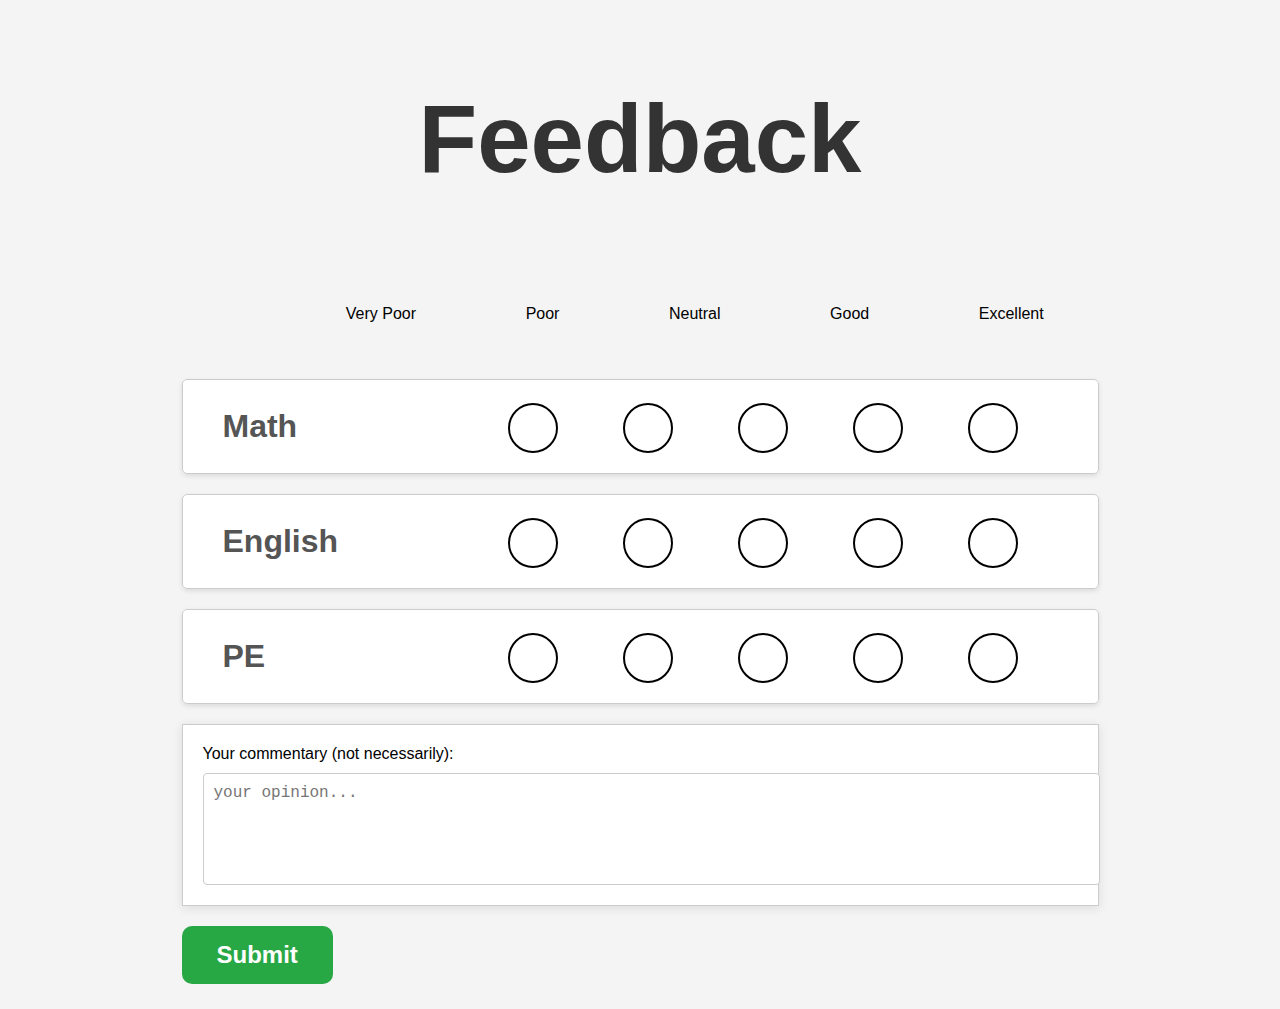
==== Fedback/oprosnik.html @ 4c18b779 "Add files via upload" ====
<!DOCTYPE html>
<html lang="en">
<head>
    <meta charset="UTF-8">
    <meta name="viewport" content="width=device-width, initial-scale=1.0">
    <title>Feedback Form</title>
    <link rel="stylesheet" href="feedback.css">

    <script>
        function submitFeedback(event) {
            event.preventDefault(); // Отменяем стандартное поведение формы
            window.location.href = 'thankyou.html'; // Переход на страницу благодарности
        }
    </script>
</head>
<body>
    <div class="feedback">
        <h1>Feedback</h1>
    </div>

    <div class="grade">
        <p></p>
        <p>Very Poor</p>
        <p>Poor</p>
        <p>Neutral</p>
        <p>Good</p>
        <p>Excellent</p>
    </div>

    <form onsubmit="submitFeedback(event)"> <!-- Обработка отправки формы -->

        <div>
        <fieldset>
            <div style="display: flex; align-items: center;">
                <div class="text">
                    <p>Math</p>
                </div>
                <div class="rounds">
                    <input type="radio" id="math_very_poor" name="math_grade" value="very_poor">
                    <input type="radio" id="math_poor" name="math_grade" value="poor">
                    <input type="radio" id="math_neutral" name="math_grade" value="neutral">
                    <input type="radio" id="math_good" name="math_grade" value="good">
                    <input type="radio" id="math_excellent" name="math_grade" value="excellent">
                </div>
            </div>
        </fieldset>

        <fieldset>
            <div style="display: flex; align-items: center;">
                <div class="text">
                    <p>English</p>
                </div>
                <div class="rounds">
                    <input type="radio" id="eng_very_poor" name="eng_grade" value="very_poor">
                    <input type="radio" id="eng_poor" name="eng_grade" value="poor">
                    <input type="radio" id="eng_neutral" name="eng_grade" value="neutral">
                    <input type="radio" id="eng_good" name="eng_grade" value="good">
                    <input type="radio" id="eng_excellent" name="eng_grade" value="excellent">
                </div>
            </div>
        </fieldset>

        <fieldset>
            <div style="display: flex; align-items: center;">
                <div class="text">
                    <p>PE</p>
                </div>
                <div class="rounds">
                    <input type="radio" id="pe_very_poor" name="pe_grade" value="very_poor">
                    <input type="radio" id="pe_poor" name="pe_grade" value="poor">
                    <input type="radio" id="pe_neutral" name="pe_grade" value="neutral">
                    <input type="radio" id="pe_good" name="pe_grade" value="good">
                    <input type="radio" id="pe_excellent" name="pe_grade" value="excellent">
                </div>
            </div>
        </fieldset>

        <div class="commentary-container">
            <label class="lol" for="commentary">Your commentary (not necessarily):</label>
            <textarea id="commentary" class="commentary" rows="5" placeholder="your opinion..."></textarea>
        </div>

        <button type="submit" class="submit-button">
            Submit
        </button> <!-- Кнопка отправки -->

    </form>
</body>
</html>
---- Fedback/feedback.css ----
body {
    display: grid;
    justify-content: center;
    font-family: Arial, sans-serif; /* Использование стандартного шрифта */
    background-color: #f4f4f4; /* Фоновый цвет для страницы */
    margin: 0;
    padding: 20px; /* Отступы вокруг страницы */
}

.feedback {
    display: flex;
    justify-content: center;
    font-size: 3rem;
    text-align: center; /* Центрирование заголовка */
    margin-bottom: 30px; /* Отступ снизу */
}

h1 {
    display: flex;
    color: #333; /* Цвет заголовка */
}

fieldset {
    border: 1px solid #ccc; /* Цвет границы поля */
    border-radius: 5px; /* Скругление углов поля */
    margin: 20px 0; /* Отступы сверху и снизу */
    padding: 20px; /* Внутренние отступы */
    background-color: #fff; /* Белый фон для поля */
    box-shadow: 0 2px 5px rgba(0, 0, 0, 0.1); /* Легкая тень для поля */
}

.grade {
    display: flex; /* Расположение оценок в строку */
    justify-content: space-around; /* Выравнивание элементов по ширине */
    margin-bottom: 20px; /* Отступ снизу для оценок */
}

.rounds {
    text-indent: 140px;
    display: flex;
    margin-left: 200px;
    size: 30px;
}

.rounds input {
    margin-right: 15px; /* Отступ между радиокнопками */
}

.text p {
    margin: 0; /* Удаление отступов у текста */
    padding-right: 10px; /* Отступ справа */
    font-weight: bold; /* Жирный шрифт для текста предмета */
    color: #555; /* Цвет текста предмета */
}

.commentary-container {
    display: flex;
    margin-top: 20px; /* Отступ сверху для контейнера комментариев */
    flex-direction: column; /* Вертикальное расположение элементов */
    align-items: left; /* Центрирование содержимого по горизонтали */
    max-width: 100%; /* Максимальная ширина для улучшения дизайна */
    padding: 20px; /* Внутренние отступы */
    background-color: #fff; /* Белый фон для контейнера */
    border: 1px solid #ccc; /* Цвет границы контейнера */
    box-shadow: 0 2px 10px rgba(0, 0, 0, 0.1); /* Легкая тень для создания эффекта поднятия */
}

.commentary {
    margin-top: 10px; /* Отступ между меткой и текстовым полем */
    width: 100%; /* Ширина текстового поля */
    font-size: 1rem; /* Размер шрифта текстового поля */
    padding: 10px; /* Внутренние отступы */
    border: 1px solid #ccc; /* Цвет границы текстового поля */
    resize: none; /* Запрет изменения размера текстового поля */
    border-radius: 4px; /* Скругленные углы для текстового поля */
}

/* Стили для кнопки */
.submit-button {
    margin-top: 20px; /* Отступ сверху для кнопки */
    padding: 15px 35px; /* Отступы внутри кнопки */
    font-size: 24px; /* Размер шрифта кнопки */
    font-weight: bold; /* Жирный шрифт */
    background-color: #28a745; /* Зеленый фон кнопки */
    color: white; /* Белый цвет текста */
    border: none; /* Без границы */
    border-radius: 10px; /* Скругленные углы */
    cursor: pointer; /* Курсор при наведении */
    transition: background-color 0.3s ease; /* Плавный переход цвета */
}

.submit-button:hover {
    background-color: #218838; /* Более темный зеленый фон при наведении */
}

.text {
    display: flex;
    text-align: center;
    align-items: center;
    width: 100px;
    font-size: 2rem;
    text-indent: 20px;
    color: rgb(117, 113, 113);
}

:root {
    --radio-border-color: #000000;
    --radio-checked-color: #000000;
    --radio-size: 50px;
    --radio-inner-size: 34px;
}

input[type="radio"] {
    -webkit-appearance: none; /* Remove default styling in WebKit browsers */
    appearance: none; /* Remove default styling */
    width: var(--radio-size); /* Custom width */
    height: var(--radio-size); /* Custom height */
    border: 2.7px solid var(--radio-border-color); /* Custom border */
    border-radius: 50%; /* Make it circular */
    outline: none; /* Remove outline */
    cursor: pointer; /* Change cursor on hover */
    position: relative; /* Position for pseudo-element */
    transition: border-color 0.3s ease, box-shadow 0.3s ease; /* Smooth transitions */
    margin-right: 60px; /* Добавляем отступ справа */
}

input[type="radio"]:hover {
    box-shadow: 0 0 5px rgba(0, 0, 0, 0.3); /* Add shadow on hover */
    border-color: var(--radio-checked-color); /* Change border color on hover */
}

input[type="radio"]:checked::before {
    content: '';
    position: absolute;
    top: 50%;
    left: 50%;
    width: var(--radio-inner-size); /* Inner circle size */
    height: var(--radio-inner-size); /* Inner circle size */
    border-radius: 50%; /* Make inner circle circular */
    background-color: var(--radio-checked-color); /* Color of the checked state */
    transform: translate(-50%, -50%); /* Center the inner circle */
    
}
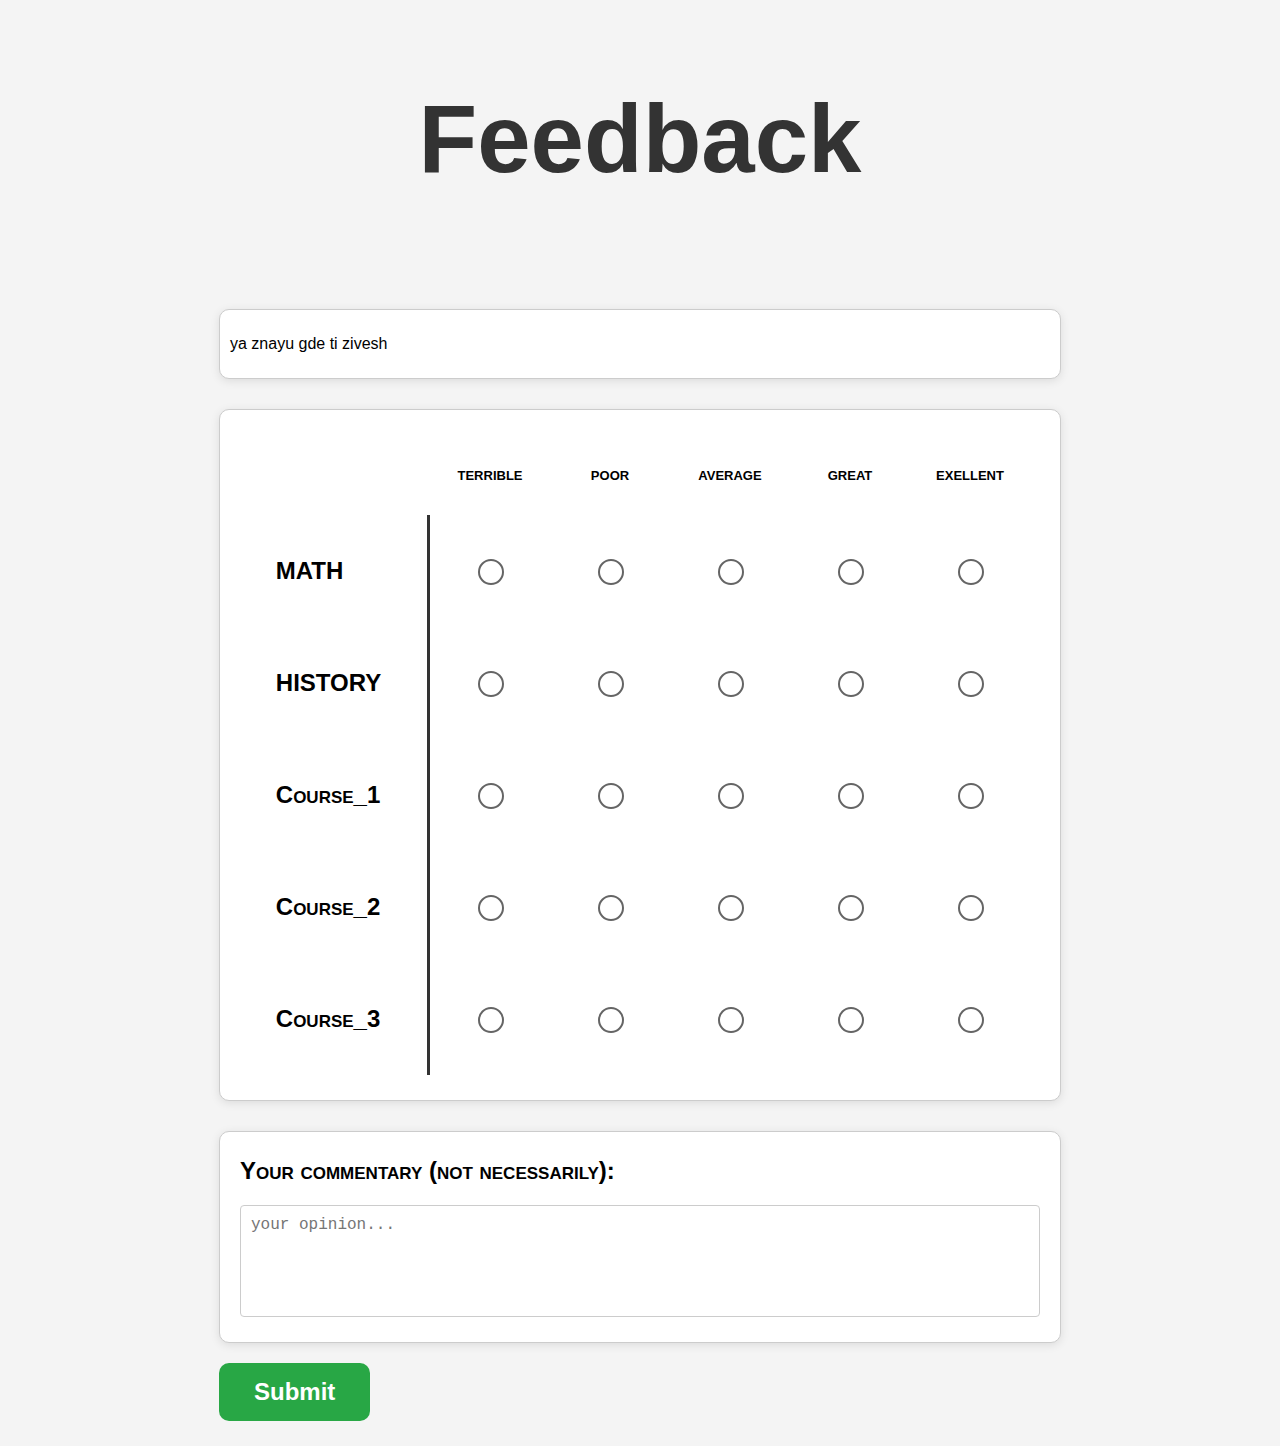
==== commit 14e47deb: "Update oprosnik.html" ====
--- a/Fedback/oprosnik.html
+++ b/Fedback/oprosnik.html
@@ -3,8 +3,8 @@
 <head>
     <meta charset="UTF-8">
     <meta name="viewport" content="width=device-width, initial-scale=1.0">
+    <link rel="stylesheet" href="feedback.css">
     <title>Feedback Form</title>
-    <link rel="stylesheet" href="feedback.css">
 
     <script>
         function submitFeedback(event) {
@@ -13,77 +13,86 @@
         }
     </script>
 </head>
+
+
+
 <body>
     <div class="feedback">
         <h1>Feedback</h1>
     </div>
 
-    <div class="grade">
-        <p></p>
-        <p>Very Poor</p>
-        <p>Poor</p>
-        <p>Neutral</p>
-        <p>Good</p>
-        <p>Excellent</p>
-    </div>
-
     <form onsubmit="submitFeedback(event)"> <!-- Обработка отправки формы -->
 
+        <div class="user_data">
+            ya znayu gde ti zivesh
+        </div>
+    
         <div>
-        <fieldset>
-            <div style="display: flex; align-items: center;">
-                <div class="text">
-                    <p>Math</p>
+            <div class="container">
+                <div class="rate">
+                    <div>terrible</div>
+                    <div>poor</div>
+                    <div>average</div>
+                    <div>great</div>
+                    <div>exellent</div>
                 </div>
-                <div class="rounds">
-                    <input type="radio" id="math_very_poor" name="math_grade" value="very_poor">
-                    <input type="radio" id="math_poor" name="math_grade" value="poor">
-                    <input type="radio" id="math_neutral" name="math_grade" value="neutral">
-                    <input type="radio" id="math_good" name="math_grade" value="good">
-                    <input type="radio" id="math_excellent" name="math_grade" value="excellent">
+
+                <div class="courses">
+                    <div>MATH</div>
+                    <div>HISTORY</div>
+                    <div>Course_1</div>
+                    <div>Course_2</div>
+                    <div>Course_3</div>
+                </div>
+
+                <div class="radio">
+                    <!-- MATH -->
+                        <input type="radio" name="math">
+                        <input type="radio" name="math">
+                        <input type="radio" name="math">
+                        <input type="radio" name="math">
+                        <input type="radio" name="math">
+
+                    <!-- HISTORY -->
+                        <input type="radio" name="history">
+                        <input type="radio" name="history">
+                        <input type="radio" name="history">
+                        <input type="radio" name="history">
+                        <input type="radio" name="history">
+
+                    <!-- Course_1 -->
+                        <input type="radio" name="1">
+                        <input type="radio" name="1">
+                        <input type="radio" name="1">
+                        <input type="radio" name="1">
+                        <input type="radio" name="1">
+
+                    <!-- Course_2 -->
+                        <input type="radio" name="2">
+                        <input type="radio" name="2">
+                        <input type="radio" name="2">
+                        <input type="radio" name="2">
+                        <input type="radio" name="2">
+
+                    <!-- Course_3 -->
+                        <input type="radio" name="3">
+                        <input type="radio" name="3">
+                        <input type="radio" name="3">
+                        <input type="radio" name="3">
+                        <input type="radio" name="3">
                 </div>
             </div>
-        </fieldset>
+        </div>
 
-        <fieldset>
-            <div style="display: flex; align-items: center;">
-                <div class="text">
-                    <p>English</p>
-                </div>
-                <div class="rounds">
-                    <input type="radio" id="eng_very_poor" name="eng_grade" value="very_poor">
-                    <input type="radio" id="eng_poor" name="eng_grade" value="poor">
-                    <input type="radio" id="eng_neutral" name="eng_grade" value="neutral">
-                    <input type="radio" id="eng_good" name="eng_grade" value="good">
-                    <input type="radio" id="eng_excellent" name="eng_grade" value="excellent">
-                </div>
-            </div>
-        </fieldset>
-
-        <fieldset>
-            <div style="display: flex; align-items: center;">
-                <div class="text">
-                    <p>PE</p>
-                </div>
-                <div class="rounds">
-                    <input type="radio" id="pe_very_poor" name="pe_grade" value="very_poor">
-                    <input type="radio" id="pe_poor" name="pe_grade" value="poor">
-                    <input type="radio" id="pe_neutral" name="pe_grade" value="neutral">
-                    <input type="radio" id="pe_good" name="pe_grade" value="good">
-                    <input type="radio" id="pe_excellent" name="pe_grade" value="excellent">
-                </div>
-            </div>
-        </fieldset>
-
-        <div class="commentary-container">
+        <div class="commentary_container">
             <label class="lol" for="commentary">Your commentary (not necessarily):</label>
             <textarea id="commentary" class="commentary" rows="5" placeholder="your opinion..."></textarea>
         </div>
 
-        <button type="submit" class="submit-button">
+        <button type="submit" class="submit_button">
             Submit
-        </button> <!-- Кнопка отправки -->
+        </button>
 
     </form>
 </body>
-</html>+</html>
--- a/Fedback/feedback.css
+++ b/Fedback/feedback.css
@@ -1,113 +1,84 @@
 body {
     display: grid;
     justify-content: center;
-    font-family: Arial, sans-serif; /* Использование стандартного шрифта */
-    background-color: #f4f4f4; /* Фоновый цвет для страницы */
+    font-family: Arial, sans-serif;
+    background-color: #f4f4f4;
     margin: 0;
-    padding: 20px; /* Отступы вокруг страницы */
+    padding: 20px;
 }
 
 .feedback {
     display: flex;
     justify-content: center;
     font-size: 3rem;
-    text-align: center; /* Центрирование заголовка */
-    margin-bottom: 30px; /* Отступ снизу */
+    text-align: center;
+    color: #333;
 }
 
-h1 {
-    display: flex;
-    color: #333; /* Цвет заголовка */
+
+/* USER DATA BLOCK */
+.user_data {
+    background-color: #fff;
+    border: 1px solid #ccc;
+    border-radius: 10px;
+    padding: 25px 10px 25px 10px;
+    margin-top: 50px;
+    box-shadow: 0 2px 10px rgba(0, 0, 0, 0.1);
 }
 
-fieldset {
-    border: 1px solid #ccc; /* Цвет границы поля */
-    border-radius: 5px; /* Скругление углов поля */
-    margin: 20px 0; /* Отступы сверху и снизу */
-    padding: 20px; /* Внутренние отступы */
-    background-color: #fff; /* Белый фон для поля */
-    box-shadow: 0 2px 5px rgba(0, 0, 0, 0.1); /* Легкая тень для поля */
+
+/* COURSES RATING BLOCK */
+.container {
+    display: grid;
+    width: 50rem;
+    background-color: #fff;
+    border: 1px solid #ccc;
+    border-radius: 10px;
+    padding: 25px 30px 25px 10px;
+    margin-top: 30px;
+    grid-template-rows: 5rem repeat(5, 7rem);
+    grid-template-columns: 1fr 3fr;
+    box-shadow: 0 2px 10px rgba(0, 0, 0, 0.1);
 }
 
-.grade {
-    display: flex; /* Расположение оценок в строку */
-    justify-content: space-around; /* Выравнивание элементов по ширине */
-    margin-bottom: 20px; /* Отступ снизу для оценок */
+.rate {
+    display: grid;
+    grid-row: 1;
+    grid-column: 2;
+    grid-template-columns: repeat(5, 1fr);
+    justify-items: center;
+    align-items: center;
+    font-size: large;
+    font-weight: bold;
+    font-variant: small-caps;
 }
 
-.rounds {
-    text-indent: 140px;
-    display: flex;
-    margin-left: 200px;
-    size: 30px;
+.courses {
+    display: grid;
+    grid-area: 2 / 1 / 7 / 1;
+    grid-template-rows: repeat(5, 1fr);
+    justify-content: center;
+    align-items: center;
+    border-right: 3px solid #333;
+    font-size: 24px;
+    font-weight: bold;
+    font-variant: small-caps;
 }
 
-.rounds input {
-    margin-right: 15px; /* Отступ между радиокнопками */
-}
-
-.text p {
-    margin: 0; /* Удаление отступов у текста */
-    padding-right: 10px; /* Отступ справа */
-    font-weight: bold; /* Жирный шрифт для текста предмета */
-    color: #555; /* Цвет текста предмета */
-}
-
-.commentary-container {
-    display: flex;
-    margin-top: 20px; /* Отступ сверху для контейнера комментариев */
-    flex-direction: column; /* Вертикальное расположение элементов */
-    align-items: left; /* Центрирование содержимого по горизонтали */
-    max-width: 100%; /* Максимальная ширина для улучшения дизайна */
-    padding: 20px; /* Внутренние отступы */
-    background-color: #fff; /* Белый фон для контейнера */
-    border: 1px solid #ccc; /* Цвет границы контейнера */
-    box-shadow: 0 2px 10px rgba(0, 0, 0, 0.1); /* Легкая тень для создания эффекта поднятия */
-}
-
-.commentary {
-    margin-top: 10px; /* Отступ между меткой и текстовым полем */
-    width: 100%; /* Ширина текстового поля */
-    font-size: 1rem; /* Размер шрифта текстового поля */
-    padding: 10px; /* Внутренние отступы */
-    border: 1px solid #ccc; /* Цвет границы текстового поля */
-    resize: none; /* Запрет изменения размера текстового поля */
-    border-radius: 4px; /* Скругленные углы для текстового поля */
-}
-
-/* Стили для кнопки */
-.submit-button {
-    margin-top: 20px; /* Отступ сверху для кнопки */
-    padding: 15px 35px; /* Отступы внутри кнопки */
-    font-size: 24px; /* Размер шрифта кнопки */
-    font-weight: bold; /* Жирный шрифт */
-    background-color: #28a745; /* Зеленый фон кнопки */
-    color: white; /* Белый цвет текста */
-    border: none; /* Без границы */
-    border-radius: 10px; /* Скругленные углы */
-    cursor: pointer; /* Курсор при наведении */
-    transition: background-color 0.3s ease; /* Плавный переход цвета */
-}
-
-.submit-button:hover {
-    background-color: #218838; /* Более темный зеленый фон при наведении */
-}
-
-.text {
-    display: flex;
-    text-align: center;
+.radio {
+    display: grid;
+    grid-area: 2 / 2 / 7 / 2;
+    grid-template-columns: repeat(5, 1fr);
+    grid-template-rows: repeat(5, 1fr);
+    justify-items: center;
     align-items: center;
-    width: 100px;
-    font-size: 2rem;
-    text-indent: 20px;
-    color: rgb(117, 113, 113);
-}
+} 
 
 :root {
-    --radio-border-color: #000000;
-    --radio-checked-color: #000000;
-    --radio-size: 50px;
-    --radio-inner-size: 34px;
+    --radio-border-color: #656565;
+    --radio-checked-color: #333;
+    --radio-size: 26px;
+    --radio-inner-size: 12px;
 }
 
 input[type="radio"] {
@@ -121,11 +92,10 @@
     cursor: pointer; /* Change cursor on hover */
     position: relative; /* Position for pseudo-element */
     transition: border-color 0.3s ease, box-shadow 0.3s ease; /* Smooth transitions */
-    margin-right: 60px; /* Добавляем отступ справа */
 }
 
 input[type="radio"]:hover {
-    box-shadow: 0 0 5px rgba(0, 0, 0, 0.3); /* Add shadow on hover */
+    box-shadow: 0 0 20px rgba(0, 0, 0, 0.3); /* Add shadow on hover */
     border-color: var(--radio-checked-color); /* Change border color on hover */
 }
 
@@ -140,4 +110,62 @@
     background-color: var(--radio-checked-color); /* Color of the checked state */
     transform: translate(-50%, -50%); /* Center the inner circle */
     
-}+}
+
+
+/* FREE FORM COMMENTARY BLOCK */
+.lol {
+    font-size: 24px;
+    font-weight: bold;
+    font-variant: small-caps;
+}
+
+.commentary_container {
+    display: flex;
+    margin-top: 30px;
+    flex-direction: column;
+    max-width: 100%;
+    padding: 25px 20px 25px 20px;
+    background-color: #fff; 
+    border: 1px solid #ccc;
+    border-radius: 10px;
+    box-shadow: 0 2px 10px rgba(0, 0, 0, 0.1);
+}
+
+.commentary {
+    margin-top: 20px;
+    font-size: 1rem;
+    padding: 10px;
+    border: 1px solid #ccc;
+    resize: none;
+    border-radius: 4px;
+}
+
+
+/* SUBMIT BUTTON*/
+.submit_button {
+    margin-top: 20px;
+    padding: 15px 35px;
+    font-size: 24px;
+    font-weight: bold;
+    background-color: #28a745;
+    color: white;
+    border: none;
+    border-radius: 10px;
+    cursor: pointer;
+    transition: background-color 0.3s ease;
+}
+
+.submit_button:hover {
+    background-color: #218838; /* Более темный зеленый фон при наведении */
+}
+
+.text {
+    display: flex;
+    text-align: center;
+    align-items: center;
+    width: 100px;
+    font-size: 2rem;
+    text-indent: 20px;
+    color: rgb(117, 113, 113);
+}
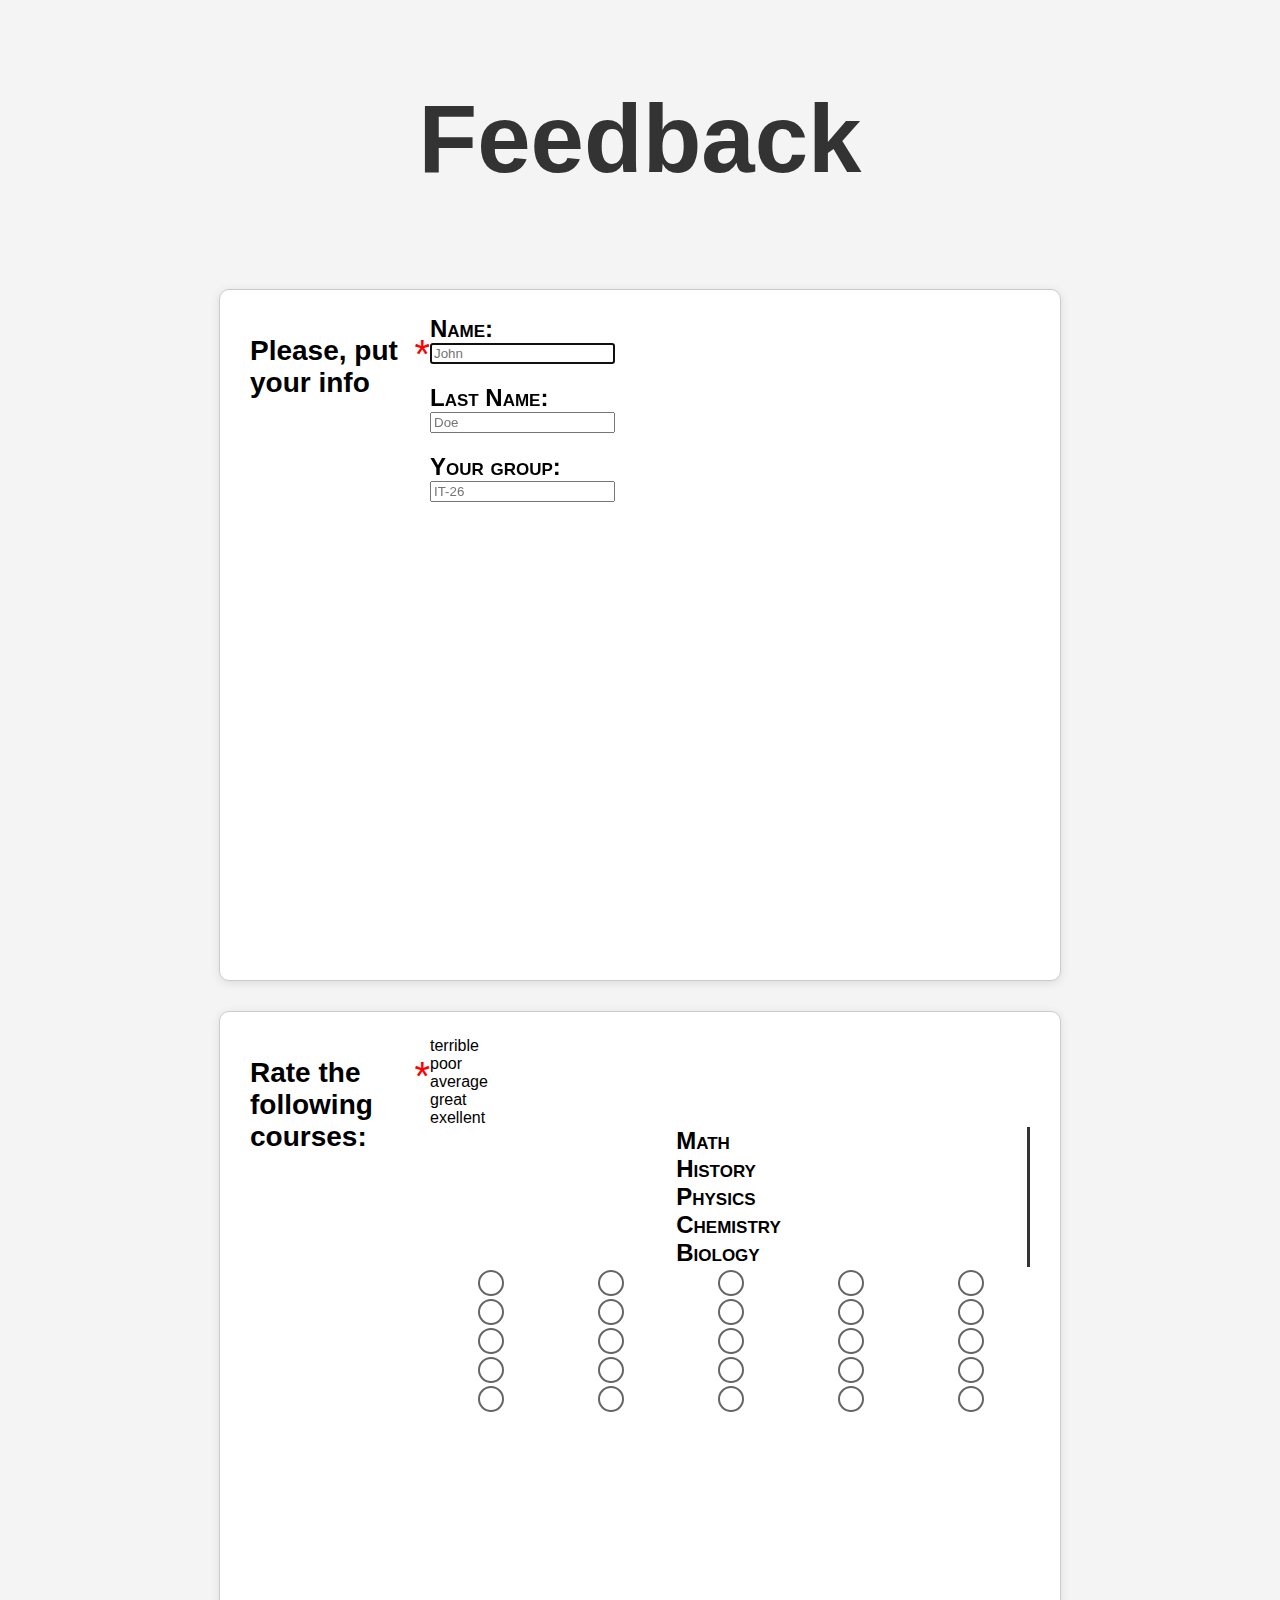
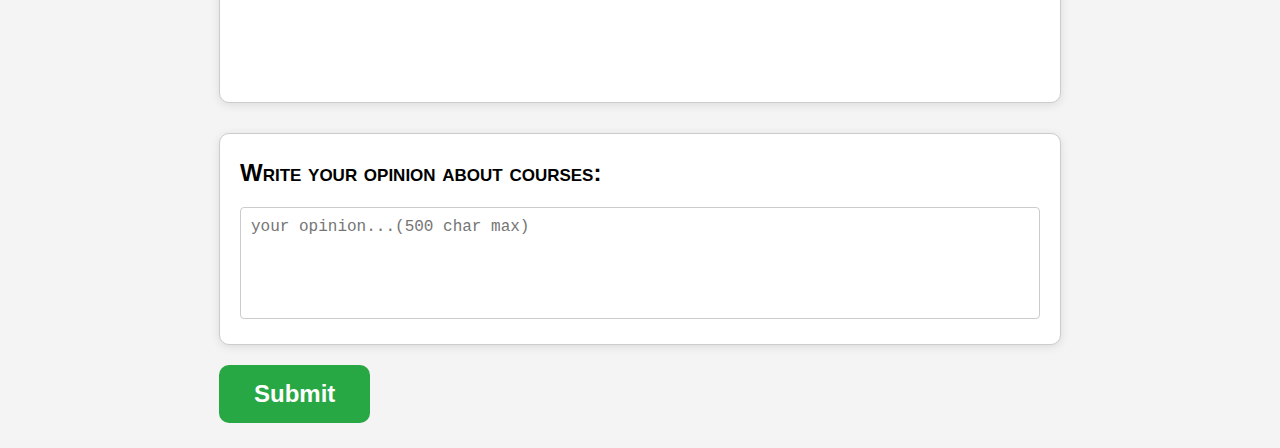
==== commit ece5181b: "Update oprosnik.html" ====
--- a/Fedback/oprosnik.html
+++ b/Fedback/oprosnik.html
@@ -23,13 +23,46 @@
 
     <form onsubmit="submitFeedback(event)"> <!-- Обработка отправки формы -->
 
-        <div class="user_data">
-            ya znayu gde ti zivesh
+        <div class="container">
+            <div style="display: flex;">
+                <h2 style="font-size: 28px; margin: 20px 0 20px 20px;">
+                    Please, put your info
+                </h2>
+                <div style="display:flex; color: red; align-items: center; font-size: 40px;">*</div>   
+            </div>
+
+            <div class="student_data">
+                <!-- STUDENT NAME -->
+                <div>
+                    <div style="font-size: 24px; font-weight: bold; font-variant: small-caps;">Name:</div>
+                    <input type="text" id="fname" name="fname" placeholder="John" autofocus required>
+                    <div class="line"></div>
+                </div>
+                <!-- LAST NAME -->
+                <div style="margin-top: 20px;">
+                    <div style="font-size: 24px; font-weight: bold; font-variant: small-caps;">Last Name:</div>
+                    <input type="text" id="lname" name="lname" placeholder="Doe" required>
+                    <div class="line"></div>
+                </div>
+                <!-- GROUP NAME -->
+                <div style="margin-top: 20px;">
+                    <div style="font-size: 24px; font-weight: bold; font-variant: small-caps;">Your group:</div>
+                    <input type="text" id="gname" name="gname" placeholder="IT-26" required>
+                    <div class="line"></div>
+                </div>
+            </div>
         </div>
     
-        <div>
-            <div class="container">
-                <div class="rate">
+        <div class="container">
+            <div style="display: flex;">
+                <h2 style="font-size: 28px; margin: 20px 0 20px 20px;">
+                    Rate the following courses:
+                </h2>
+                <div style="display:flex; color: red; align-items: center; font-size: 40px;">*</div>
+            </div>
+
+            <div class="course_rate">
+                <div class="ratings">
                     <div>terrible</div>
                     <div>poor</div>
                     <div>average</div>
@@ -38,46 +71,46 @@
                 </div>
 
                 <div class="courses">
-                    <div>MATH</div>
-                    <div>HISTORY</div>
-                    <div>Course_1</div>
-                    <div>Course_2</div>
-                    <div>Course_3</div>
+                    <div>Math</div>
+                    <div>History</div>
+                    <div>Physics</div>
+                    <div>Chemistry</div>
+                    <div>Biology</div>
                 </div>
 
                 <div class="radio">
                     <!-- MATH -->
                         <input type="radio" name="math">
                         <input type="radio" name="math">
-                        <input type="radio" name="math">
+                        <input type="radio" name="math" required>
                         <input type="radio" name="math">
                         <input type="radio" name="math">
 
                     <!-- HISTORY -->
                         <input type="radio" name="history">
                         <input type="radio" name="history">
-                        <input type="radio" name="history">
+                        <input type="radio" name="history" required>
                         <input type="radio" name="history">
                         <input type="radio" name="history">
 
                     <!-- Course_1 -->
                         <input type="radio" name="1">
                         <input type="radio" name="1">
-                        <input type="radio" name="1">
+                        <input type="radio" name="1" required>
                         <input type="radio" name="1">
                         <input type="radio" name="1">
 
                     <!-- Course_2 -->
                         <input type="radio" name="2">
                         <input type="radio" name="2">
-                        <input type="radio" name="2">
+                        <input type="radio" name="2" required>
                         <input type="radio" name="2">
                         <input type="radio" name="2">
 
                     <!-- Course_3 -->
                         <input type="radio" name="3">
                         <input type="radio" name="3">
-                        <input type="radio" name="3">
+                        <input type="radio" name="3" required>
                         <input type="radio" name="3">
                         <input type="radio" name="3">
                 </div>
@@ -85,8 +118,8 @@
         </div>
 
         <div class="commentary_container">
-            <label class="lol" for="commentary">Your commentary (not necessarily):</label>
-            <textarea id="commentary" class="commentary" rows="5" placeholder="your opinion..."></textarea>
+            <label class="lol" for="commentary">Write your opinion about courses:</label>
+            <textarea id="commentary" class="commentary" rows="5" maxlength="500" placeholder="your opinion...(500 char max)"></textarea>
         </div>
 
         <button type="submit" class="submit_button">
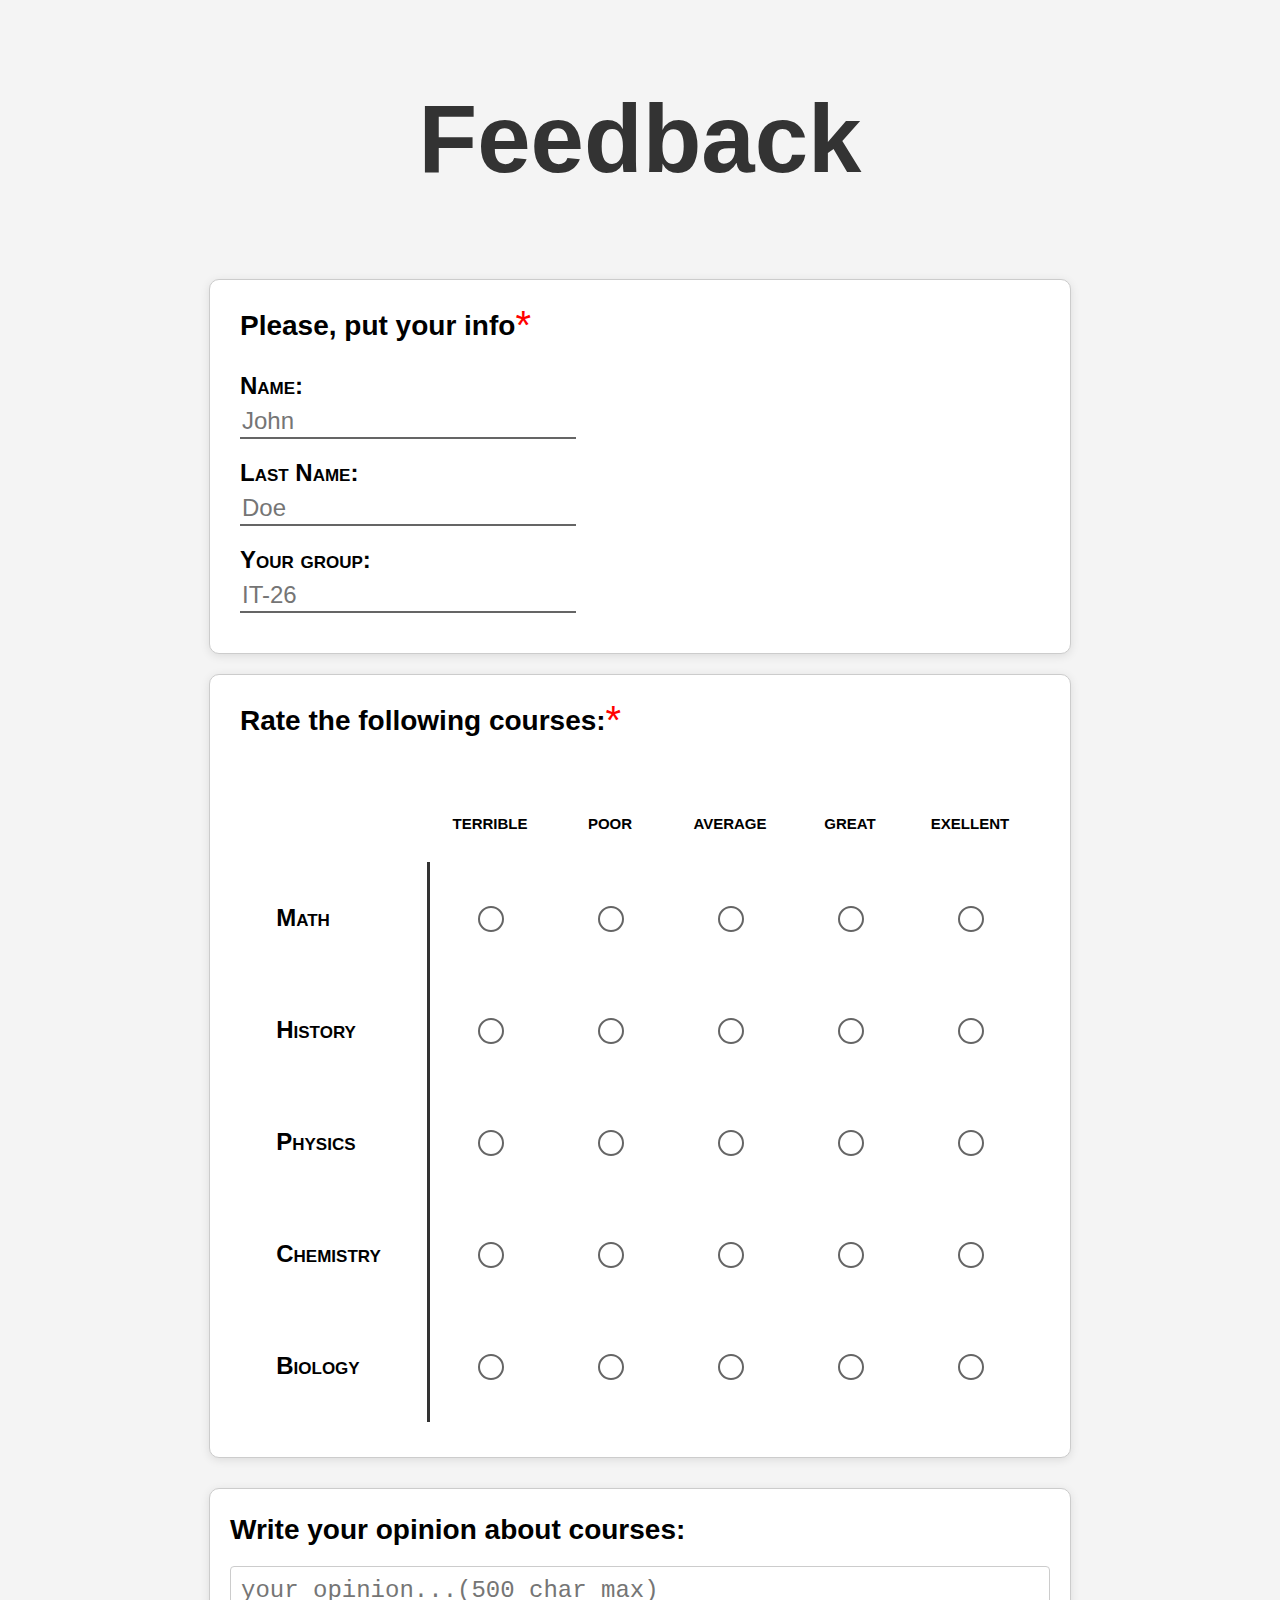
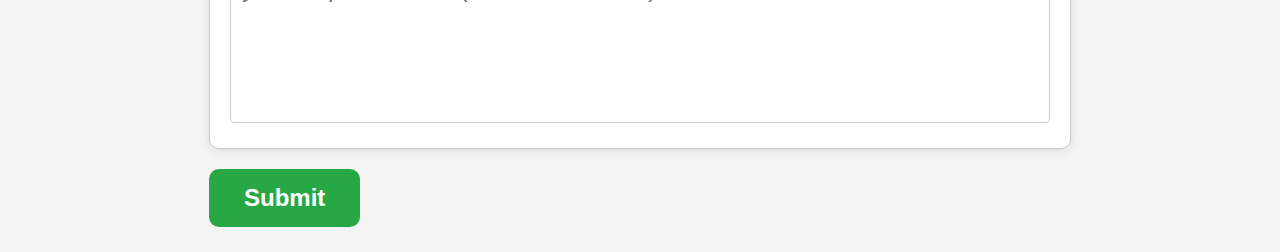
==== commit cbad7a86: "Update oprosnik.html" ====
--- a/Fedback/oprosnik.html
+++ b/Fedback/oprosnik.html
@@ -7,10 +7,10 @@
     <title>Feedback Form</title>
 
     <script>
-        function submitFeedback(event) {
-            event.preventDefault(); // Отменяем стандартное поведение формы
-            window.location.href = 'thankyou.html'; // Переход на страницу благодарности
-        }
+        //function submitFeedback(event) {
+        //    event.preventDefault(); // Отменяем стандартное поведение формы
+        //    window.location.href = 'thankyou.html'; // Переход на страницу благодарности
+        //}
     </script>
 </head>
 
@@ -21,7 +21,7 @@
         <h1>Feedback</h1>
     </div>
 
-    <form onsubmit="submitFeedback(event)"> <!-- Обработка отправки формы -->
+    <form action="submit.php" method="post"> <!-- Обработка отправки формы -->
 
         <div class="container">
             <div style="display: flex;">
@@ -80,39 +80,39 @@
 
                 <div class="radio">
                     <!-- MATH -->
-                        <input type="radio" name="math">
-                        <input type="radio" name="math">
-                        <input type="radio" name="math" required>
-                        <input type="radio" name="math">
-                        <input type="radio" name="math">
+                        <input type="radio" name="math" value="terrible">
+                        <input type="radio" name="math" value="poor">
+                        <input type="radio" name="math" value="average" required>
+                        <input type="radio" name="math" value="great">
+                        <input type="radio" name="math" value="exellent">
 
                     <!-- HISTORY -->
-                        <input type="radio" name="history">
-                        <input type="radio" name="history">
-                        <input type="radio" name="history" required>
-                        <input type="radio" name="history">
-                        <input type="radio" name="history">
+                        <input type="radio" name="history" value="terrible">
+                        <input type="radio" name="history" value="poor">
+                        <input type="radio" name="history" value="average" required>
+                        <input type="radio" name="history" value="great">
+                        <input type="radio" name="history" value="exellent">
 
                     <!-- Course_1 -->
-                        <input type="radio" name="1">
-                        <input type="radio" name="1">
-                        <input type="radio" name="1" required>
-                        <input type="radio" name="1">
-                        <input type="radio" name="1">
+                        <input type="radio" name="physics" value="terrible">
+                        <input type="radio" name="physics" value="poor">
+                        <input type="radio" name="physics" value="average" required>
+                        <input type="radio" name="physics" value="great">
+                        <input type="radio" name="physics" value="exellent">
 
                     <!-- Course_2 -->
-                        <input type="radio" name="2">
-                        <input type="radio" name="2">
-                        <input type="radio" name="2" required>
-                        <input type="radio" name="2">
-                        <input type="radio" name="2">
+                        <input type="radio" name="chemistry" value="terrible">
+                        <input type="radio" name="chemistry" value="poor">
+                        <input type="radio" name="chemistry" value="average" required>
+                        <input type="radio" name="chemistry" value="great">
+                        <input type="radio" name="chemistry" value="exellent">
 
                     <!-- Course_3 -->
-                        <input type="radio" name="3">
-                        <input type="radio" name="3">
-                        <input type="radio" name="3" required>
-                        <input type="radio" name="3">
-                        <input type="radio" name="3">
+                        <input type="radio" name="biology" value="terrible">
+                        <input type="radio" name="biology" value="poor">
+                        <input type="radio" name="biology" value="average" required>
+                        <input type="radio" name="biology" value="great">
+                        <input type="radio" name="biology" value="exellent">
                 </div>
             </div>
         </div>
@@ -129,3 +129,4 @@
     </form>
 </body>
 </html>
+
--- a/Fedback/feedback.css
+++ b/Fedback/feedback.css
@@ -17,38 +17,56 @@
 
 
 /* USER DATA BLOCK */
-.user_data {
-    background-color: #fff;
-    border: 1px solid #ccc;
-    border-radius: 10px;
-    padding: 25px 10px 25px 10px;
-    margin-top: 50px;
-    box-shadow: 0 2px 10px rgba(0, 0, 0, 0.1);
+.student_data {
+    display: grid;
+    margin: 10px 0 30px 20px;
+    width: 40%;
+    font-size: 32px;
 }
 
+input[type="text"] {
+    font-size: 24px;
+    border: 0;
+}
+
+input[type="text"]:focus {
+    font-size: 24px;
+    outline: 0;
+}
+
+.line {
+    width: 100%;
+    height: 2px;
+    background-color: #656565;
+}
 
 /* COURSES RATING BLOCK */
 .container {
     display: grid;
-    width: 50rem;
+    margin-top: 20px;
+    padding: 10px;
     background-color: #fff;
     border: 1px solid #ccc;
     border-radius: 10px;
-    padding: 25px 30px 25px 10px;
-    margin-top: 30px;
-    grid-template-rows: 5rem repeat(5, 7rem);
-    grid-template-columns: 1fr 3fr;
     box-shadow: 0 2px 10px rgba(0, 0, 0, 0.1);
 }
 
-.rate {
+.course_rate {
+    display: grid;
+    width: 50rem;
+    padding: 25px 30px 25px 10px;
+    grid-template-rows: 5rem repeat(5, 7rem);
+    grid-template-columns: 1fr 3fr;
+}
+
+.ratings {
     display: grid;
     grid-row: 1;
     grid-column: 2;
     grid-template-columns: repeat(5, 1fr);
     justify-items: center;
     align-items: center;
-    font-size: large;
+    font-size: 22px;
     font-weight: bold;
     font-variant: small-caps;
 }
@@ -115,9 +133,8 @@
 
 /* FREE FORM COMMENTARY BLOCK */
 .lol {
-    font-size: 24px;
+    font-size: 28px;
     font-weight: bold;
-    font-variant: small-caps;
 }
 
 .commentary_container {
@@ -134,7 +151,7 @@
 
 .commentary {
     margin-top: 20px;
-    font-size: 1rem;
+    font-size: 24px;
     padding: 10px;
     border: 1px solid #ccc;
     resize: none;
@@ -157,7 +174,7 @@
 }
 
 .submit_button:hover {
-    background-color: #218838; /* Более темный зеленый фон при наведении */
+    background-color: #218838;
 }
 
 .text {
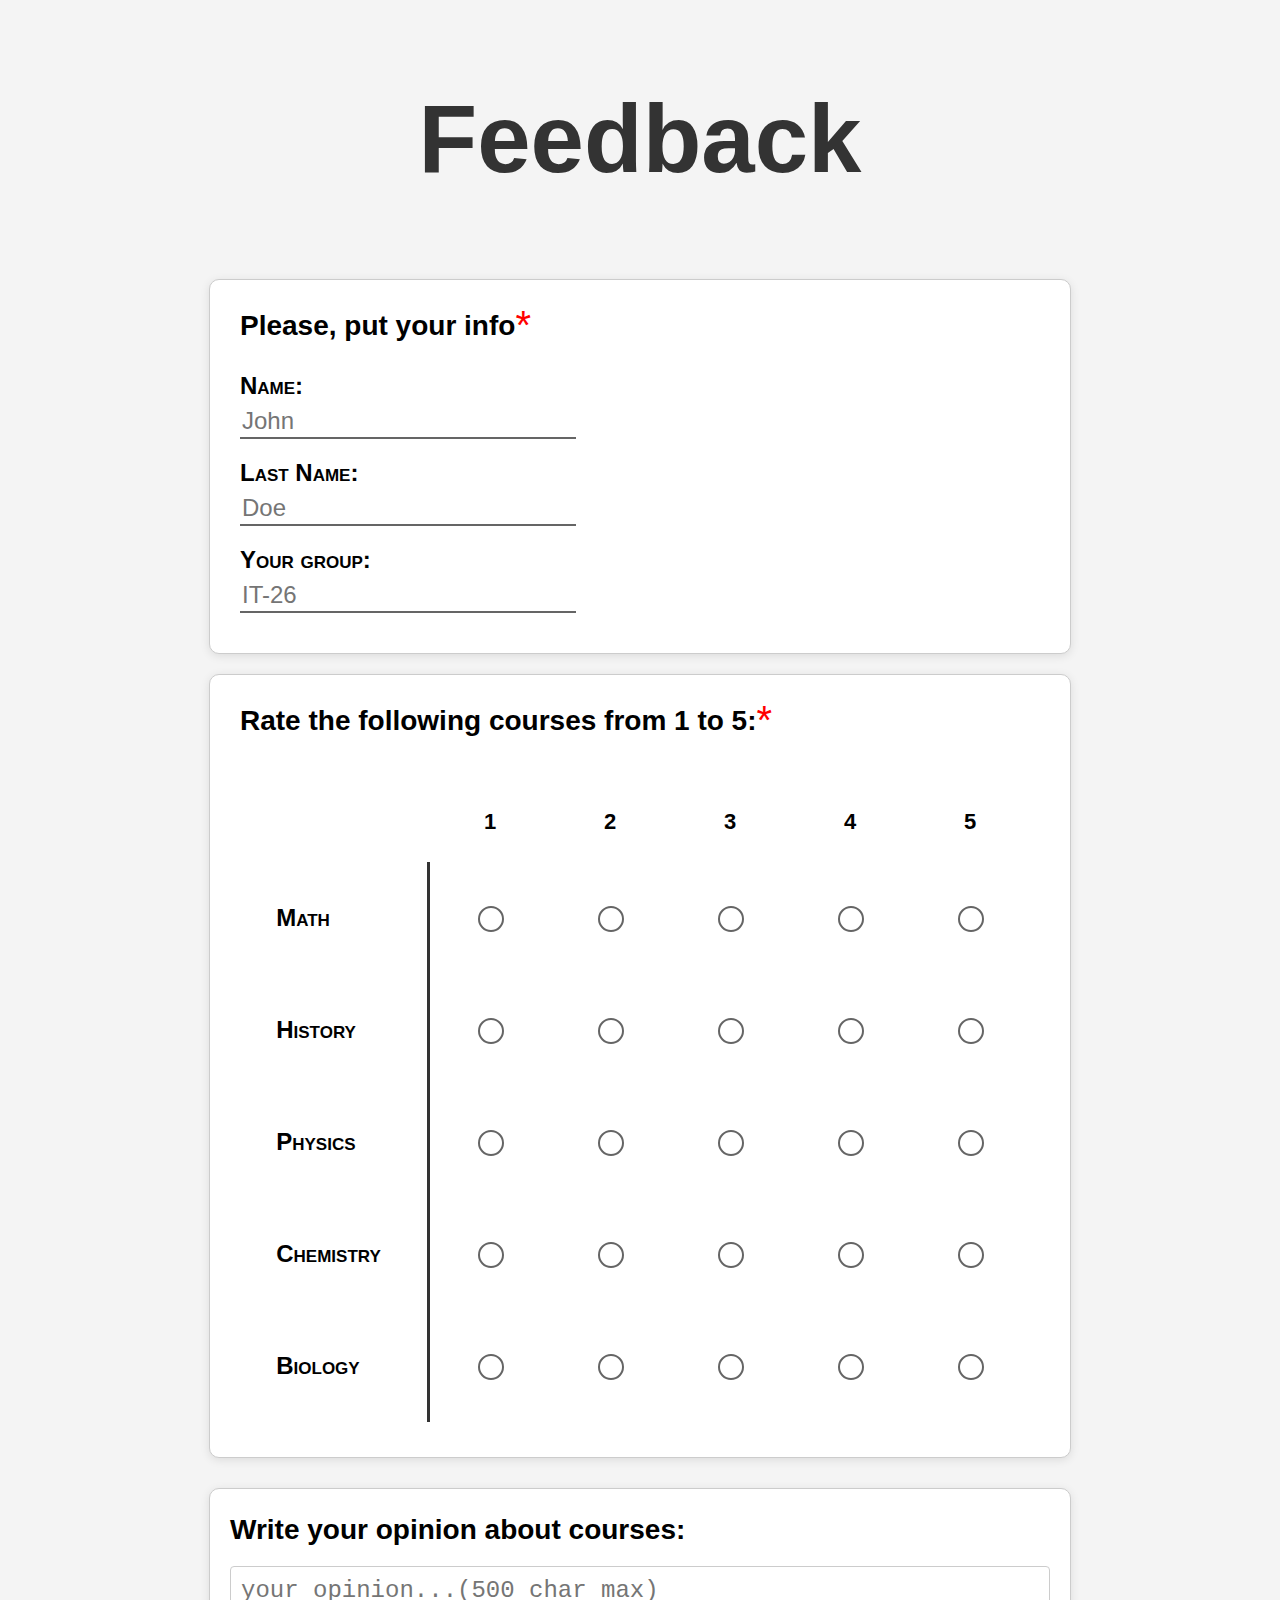
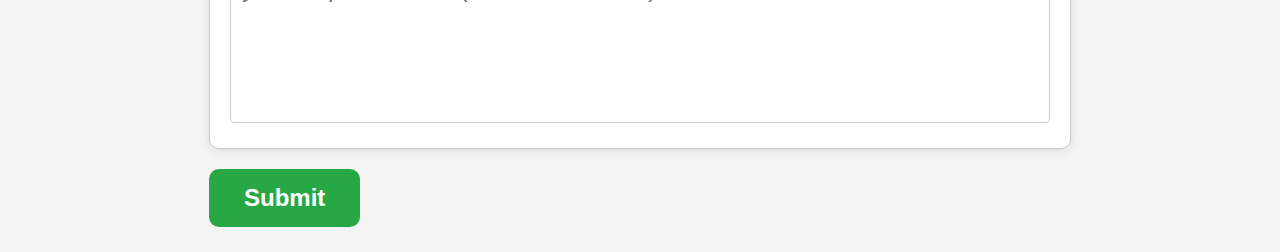
==== commit eec53a4a: "Update oprosnik.html" ====
--- a/Fedback/oprosnik.html
+++ b/Fedback/oprosnik.html
@@ -56,18 +56,18 @@
         <div class="container">
             <div style="display: flex;">
                 <h2 style="font-size: 28px; margin: 20px 0 20px 20px;">
-                    Rate the following courses:
+                    Rate the following courses from 1 to 5:
                 </h2>
                 <div style="display:flex; color: red; align-items: center; font-size: 40px;">*</div>
             </div>
 
             <div class="course_rate">
                 <div class="ratings">
-                    <div>terrible</div>
-                    <div>poor</div>
-                    <div>average</div>
-                    <div>great</div>
-                    <div>exellent</div>
+                    <div>1</div>
+                    <div>2</div>
+                    <div>3</div>
+                    <div>4</div>
+                    <div>5</div>
                 </div>
 
                 <div class="courses">
@@ -80,46 +80,46 @@
 
                 <div class="radio">
                     <!-- MATH -->
-                        <input type="radio" name="math" value="terrible">
-                        <input type="radio" name="math" value="poor">
-                        <input type="radio" name="math" value="average" required>
-                        <input type="radio" name="math" value="great">
-                        <input type="radio" name="math" value="exellent">
+                        <input type="radio" name="math" value="1">
+                        <input type="radio" name="math" value="2">
+                        <input type="radio" name="math" value="3" required>
+                        <input type="radio" name="math" value="4">
+                        <input type="radio" name="math" value="5">
 
                     <!-- HISTORY -->
-                        <input type="radio" name="history" value="terrible">
-                        <input type="radio" name="history" value="poor">
-                        <input type="radio" name="history" value="average" required>
-                        <input type="radio" name="history" value="great">
-                        <input type="radio" name="history" value="exellent">
+                        <input type="radio" name="history" value="1">
+                        <input type="radio" name="history" value="2">
+                        <input type="radio" name="history" value="3" required>
+                        <input type="radio" name="history" value="4">
+                        <input type="radio" name="history" value="5">
 
                     <!-- Course_1 -->
-                        <input type="radio" name="physics" value="terrible">
-                        <input type="radio" name="physics" value="poor">
-                        <input type="radio" name="physics" value="average" required>
-                        <input type="radio" name="physics" value="great">
-                        <input type="radio" name="physics" value="exellent">
+                        <input type="radio" name="physics" value="1">
+                        <input type="radio" name="physics" value="2">
+                        <input type="radio" name="physics" value="3" required>
+                        <input type="radio" name="physics" value="4">
+                        <input type="radio" name="physics" value="5">
 
                     <!-- Course_2 -->
-                        <input type="radio" name="chemistry" value="terrible">
-                        <input type="radio" name="chemistry" value="poor">
-                        <input type="radio" name="chemistry" value="average" required>
-                        <input type="radio" name="chemistry" value="great">
-                        <input type="radio" name="chemistry" value="exellent">
+                        <input type="radio" name="chemistry" value="1">
+                        <input type="radio" name="chemistry" value="2">
+                        <input type="radio" name="chemistry" value="3" required>
+                        <input type="radio" name="chemistry" value="4">
+                        <input type="radio" name="chemistry" value="5">
 
                     <!-- Course_3 -->
-                        <input type="radio" name="biology" value="terrible">
-                        <input type="radio" name="biology" value="poor">
-                        <input type="radio" name="biology" value="average" required>
-                        <input type="radio" name="biology" value="great">
-                        <input type="radio" name="biology" value="exellent">
+                        <input type="radio" name="biology" value="1">
+                        <input type="radio" name="biology" value="2">
+                        <input type="radio" name="biology" value="3" required>
+                        <input type="radio" name="biology" value="4">
+                        <input type="radio" name="biology" value="5">
                 </div>
             </div>
         </div>
 
         <div class="commentary_container">
             <label class="lol" for="commentary">Write your opinion about courses:</label>
-            <textarea id="commentary" class="commentary" rows="5" maxlength="500" placeholder="your opinion...(500 char max)"></textarea>
+            <textarea id="commentary" name="commentary" class="commentary" rows="5" maxlength="500" placeholder="your opinion...(500 char max)"></textarea>
         </div>
 
         <button type="submit" class="submit_button">
@@ -128,5 +128,8 @@
 
     </form>
 </body>
+
+<script></script>
 </html>
 
+
